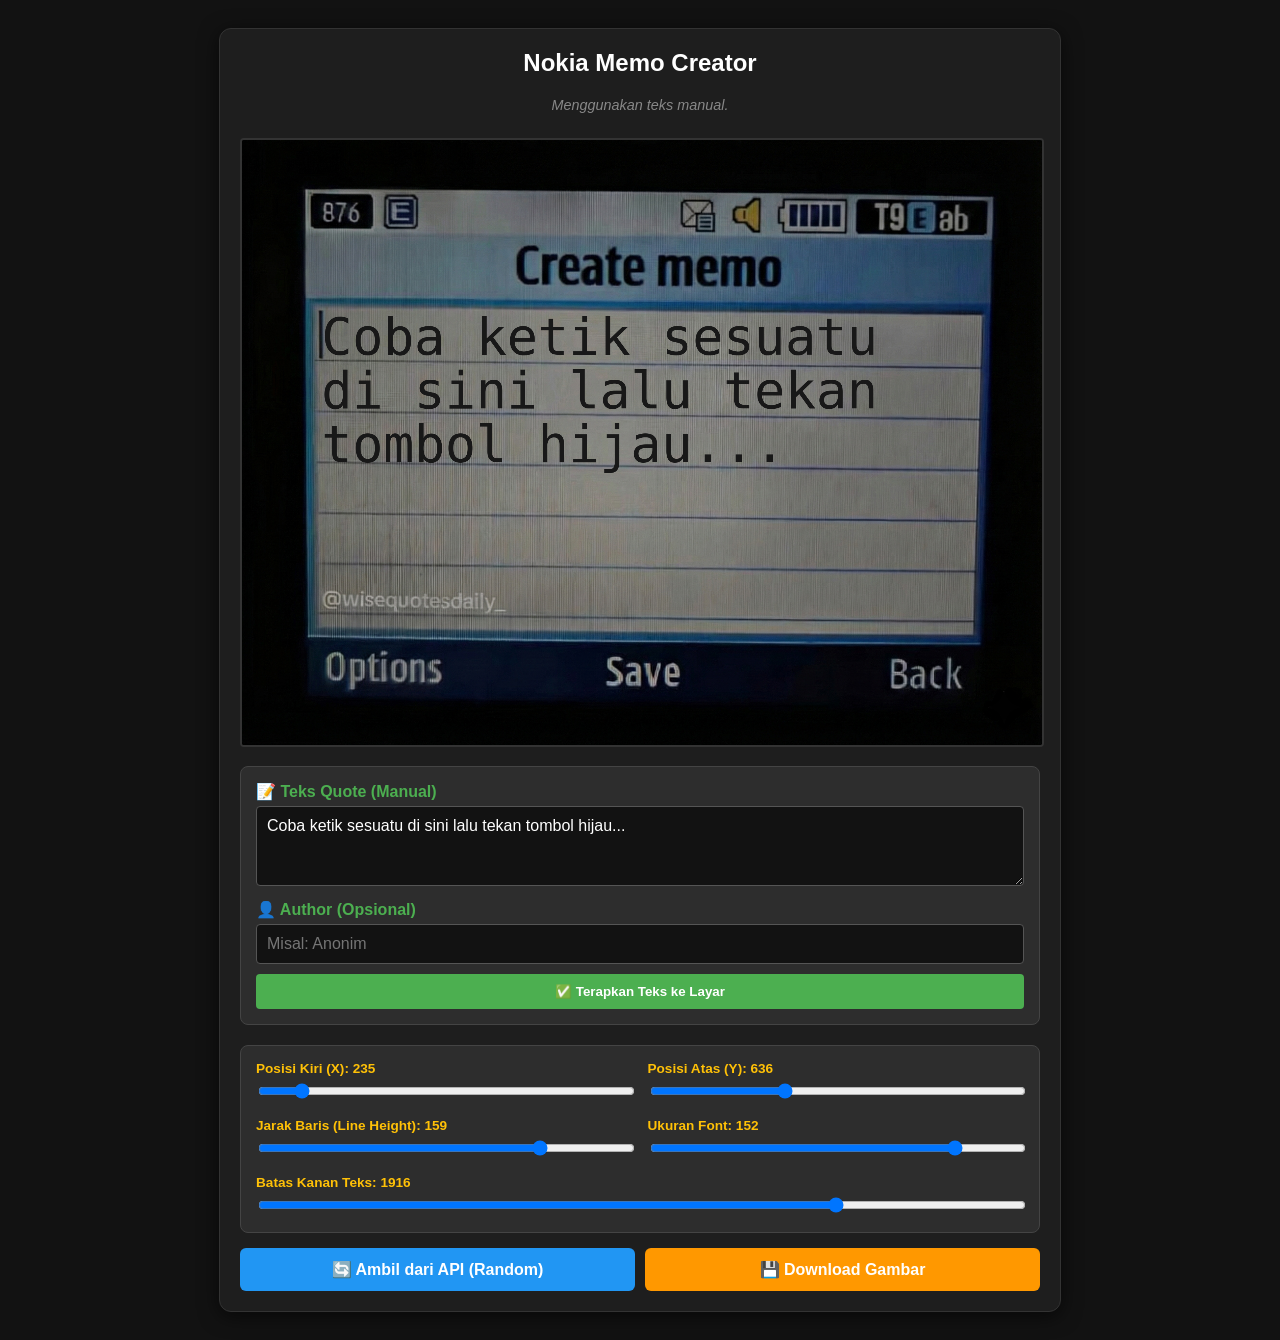
==== index.html @ 47e0d4ac "Update index.html" ====
<!DOCTYPE html>
<html lang="en">
<head>
    <meta charset="UTF-8">
    <meta name="viewport" content="width=device-width, initial-scale=1.0">
    <title>Nokia Generator + Manual Input</title>
    <script src="https://code.jquery.com/jquery-3.6.0.min.js"></script>

    <style>
        body {
            font-family: 'Segoe UI', Tahoma, sans-serif;
            background: #121212;
            color: #e0e0e0;
            display: flex;
            flex-direction: column;
            align-items: center;
            padding: 20px;
        }
        
        .container {
            background: #1e1e1e;
            padding: 20px;
            border-radius: 12px;
            box-shadow: 0 4px 20px rgba(0,0,0,0.6);
            max-width: 800px;
            width: 100%;
            text-align: center;
            border: 1px solid #333;
        }

        h2 { margin-top: 0; color: #fff; }

        canvas {
            max-width: 100%;
            height: auto;
            border: 2px solid #333;
            margin: 15px 0;
            border-radius: 4px;
            background: #000;
        }

        /* Area Input Manual */
        .manual-area {
            background: #2d2d2d;
            padding: 15px;
            border-radius: 8px;
            margin-bottom: 20px;
            border: 1px solid #444;
            text-align: left;
        }

        .manual-area label {
            color: #4CAF50; /* Hijau */
            font-weight: bold;
            display: block;
            margin-bottom: 5px;
        }

        textarea, input[type="text"] {
            width: 100%;
            box-sizing: border-box;
            background: #121212;
            border: 1px solid #555;
            color: #fff;
            padding: 10px;
            border-radius: 4px;
            font-size: 1rem;
            margin-bottom: 10px;
            font-family: inherit;
        }

        textarea { height: 80px; resize: vertical; }

        .btn-apply {
            background: #4CAF50;
            color: white;
            width: 100%;
            padding: 10px;
            border: none;
            border-radius: 4px;
            cursor: pointer;
            font-weight: bold;
        }
        .btn-apply:hover { background: #45a049; }

        /* Controls Slider */
        .controls {
            display: grid;
            grid-template-columns: 1fr 1fr;
            gap: 15px;
            text-align: left;
            background: #2d2d2d;
            padding: 15px;
            border-radius: 8px;
            border: 1px solid #444;
        }

        .full-width { grid-column: span 2; }
        
        .slider-label { 
            font-size: 0.85rem; 
            color: #FFC107; /* Kuning */
            display: block; 
            margin-bottom: 5px; 
            font-weight: bold;
        }
        
        input[type="range"] { width: 100%; cursor: ew-resize; }

        /* Action Buttons */
        .action-buttons {
            display: flex;
            gap: 10px;
            margin-top: 15px;
        }

        .btn {
            flex: 1;
            padding: 12px;
            border: none;
            border-radius: 6px;
            font-weight: bold;
            cursor: pointer;
            color: white;
            font-size: 1rem;
        }

        .btn-api { background: #2196F3; }
        .btn-api:hover { background: #1e88e5; }
        
        .btn-dl { background: #FF9800; }
        .btn-dl:hover { background: #fb8c00; }

        #status { margin-bottom: 10px; color: #888; font-size: 0.9rem; font-style: italic; }
    </style>
</head>
<body>

    <div class="container">
        <h2>Nokia Memo Creator</h2>
        <div id="status">Ready.</div>
        
        <canvas id="nokiaCanvas"></canvas>

        <div class="manual-area">
            <label>📝 Teks Quote (Manual)</label>
            <textarea id="inputQuote" placeholder="Ketik kalimat di sini...">Coba ketik sesuatu di sini lalu tekan tombol hijau...</textarea>
            
            <label>👤 Author (Opsional)</label>
            <input type="text" id="inputAuthor" placeholder="Misal: Anonim">
            
            <button class="btn-apply" onclick="applyManualText()">✅ Terapkan Teks ke Layar</button>
        </div>

        <div class="controls">
            <div class="input-group">
                <label class="slider-label">Posisi Kiri (X): <span id="valX"></span></label>
                <input type="range" id="posX" min="0" max="235" value="300" oninput="drawCanvas()">
            </div>

            <div class="input-group">
                <label class="slider-label">Posisi Atas (Y): <span id="valY"></span></label>
                <input type="range" id="posY" min="0" max="700" value="636" oninput="drawCanvas()">
            </div>

            <div class="input-group">
                <label class="slider-label">Jarak Baris (Line Height): <span id="valLH"></span></label>
                <input type="range" id="lineH" min="30" max="200" value="159" oninput="drawCanvas()">
            </div>

            <div class="input-group">
                <label class="slider-label">Ukuran Font: <span id="valFS"></span></label>
                <input type="range" id="fontS" min="20" max="180" value="152" oninput="drawCanvas()">
            </div>

            <div class="input-group full-width">
                <label class="slider-label">Batas Kanan Teks: <span id="valW"></span></label>
                <input type="range" id="maxW" min="500" max="2000" value="1916" oninput="drawCanvas()">
            </div>
        </div>

        <div class="action-buttons">
            <button class="btn btn-api" onclick="getApiQuote()">🔄 Ambil dari API (Random)</button>
            <button class="btn btn-dl" onclick="downloadImg()">💾 Download Gambar</button>
        </div>
    </div>

    <script>
        // CONFIG
        const API_KEY = "9zAnv7rg3z+Re3XeiyrFjg==DQRDaDt5Ln0kQm7w";
        const API_URL = "https://api.api-ninjas.com/v1/quotes"; 
        
        // ASSETS
        const IMAGE_SRC = "nokia_blank.png";
        const FONT_FILE = "nokia_font_final.ttf";
        const FONT_NAME = "NokiaRetro";

        // GLOBAL VARS
        let canvas = document.getElementById('nokiaCanvas');
        let ctx = canvas.getContext('2d');
        let bgImg = new Image();
        
        // Default text saat pertama buka
        let currentText = "Ketik teks manual di bawah atau klik tombol API.";
        let currentAuthor = "";

        // --- INIT ---
        $(document).ready(function() {
            loadResources();
        });

        async function loadResources() {
            // 1. Load Font
            const font = new FontFace(FONT_NAME, `url(${FONT_FILE})`);
            try {
                await font.load();
                document.fonts.add(font);
            } catch (err) { console.warn("Font default used."); }

            // 2. Load Image
            bgImg.src = IMAGE_SRC;
            bgImg.onload = function() {
                canvas.width = bgImg.width;
                canvas.height = bgImg.height;
                
                // Set max values slider sesuai gambar
                $('#posX').attr('max', bgImg.width);
                $('#posY').attr('max', bgImg.height);
                $('#maxW').attr('max', bgImg.width);

                // Load teks default
                applyManualText(); 
            };
        }

        // --- MANUAL INPUT HANDLER ---
        function applyManualText() {
            // Ambil nilai dari kotak input
            const rawText = $('#inputQuote').val();
            const rawAuthor = $('#inputAuthor').val();

            if (rawText.trim() === "") {
                alert("Kotak teks masih kosong!");
                return;
            }

            currentText = rawText;
            
            // Tambahkan strip (-) pada author jika ada isinya
            if (rawAuthor.trim() !== "") {
                currentAuthor = "- " + rawAuthor;
            } else {
                currentAuthor = "";
            }

            $('#status').text("Menggunakan teks manual.");
            drawCanvas();
        }

        // --- API FETCH HANDLER ---
        function getApiQuote() {
            $('#status').text("Sedang menghubungi API...");
            const cats = ['success', 'life', 'wisdom', 'happiness'];
            const randomCat = cats[Math.floor(Math.random() * cats.length)];

            $.ajax({
                method: 'GET',
                url: API_URL,
                headers: { 'X-Api-Key': API_KEY },
                data: { category: randomCat },
                success: function(result) {
                    if (result && result.length > 0) {
                        // Masukkan hasil API ke kotak input agar user tahu
                        $('#inputQuote').val(result[0].quote);
                        $('#inputAuthor').val(result[0].author);
                        
                        // Jalankan fungsi update manual untuk menggambar
                        applyManualText();
                        $('#status').text("Berhasil load dari API!");
                    }
                },
                error: function(xhr) {
                    $('#status').text("Gagal Fetch API (Cek koneksi/CORS). Gunakan input manual.");
                    console.error("API Error:", xhr);
                }
            });
        }

        // --- LOGIC GAMBAR CANVAS ---
        function drawCanvas() {
            if (!bgImg.complete) return;

            // Bersihkan Canvas
            ctx.clearRect(0, 0, canvas.width, canvas.height);
            ctx.drawImage(bgImg, 0, 0);

            // Ambil Slider Values
            const x = parseInt($('#posX').val());
            const y = parseInt($('#posY').val());
            const lh = parseInt($('#lineH').val());
            const fs = parseInt($('#fontS').val());
            const maxW = parseInt($('#maxW').val());

            // Update Angka di Label
            $('#valX').text(x);
            $('#valY').text(y);
            $('#valLH').text(lh);
            $('#valFS').text(fs);
            $('#valW').text(maxW);

            // Setting Font
            ctx.font = `${fs}px ${FONT_NAME}, monospace`;
            ctx.fillStyle = "#181818"; 
            ctx.textBaseline = "alphabetic"; 

            // Logic Text Wrapping
            // Kita gabungkan quote dan author untuk wrapping bersamaan (opsional)
            // Atau gambar author terpisah. Di sini saya gambar terpisah barisnya.
            
            const words = currentText.split(' ');
            let line = '';
            let currentY = y;

            // Loop per kata untuk cek lebar
            for (let n = 0; n < words.length; n++) {
                let testLine = line + words[n] + ' ';
                let metrics = ctx.measureText(testLine);
                
                if (metrics.width > maxW && n > 0) {
                    ctx.fillText(line, x, currentY);
                    line = words[n] + ' ';
                    currentY += lh;
                } else {
                    line = testLine;
                }
            }
            // Tulis sisa kalimat
            ctx.fillText(line, x, currentY);
            
            // Tulis Author (jika ada) di baris baru
            if (currentAuthor !== "") {
                currentY += lh; // Pindah baris
                ctx.fillText(currentAuthor, x, currentY);
            }
        }

        function downloadImg() {
            const link = document.createElement('a');
            link.download = `nokia_memo_${Date.now()}.png`;
            link.href = canvas.toDataURL();
            link.click();
        }
    </script>
</body>
</html>
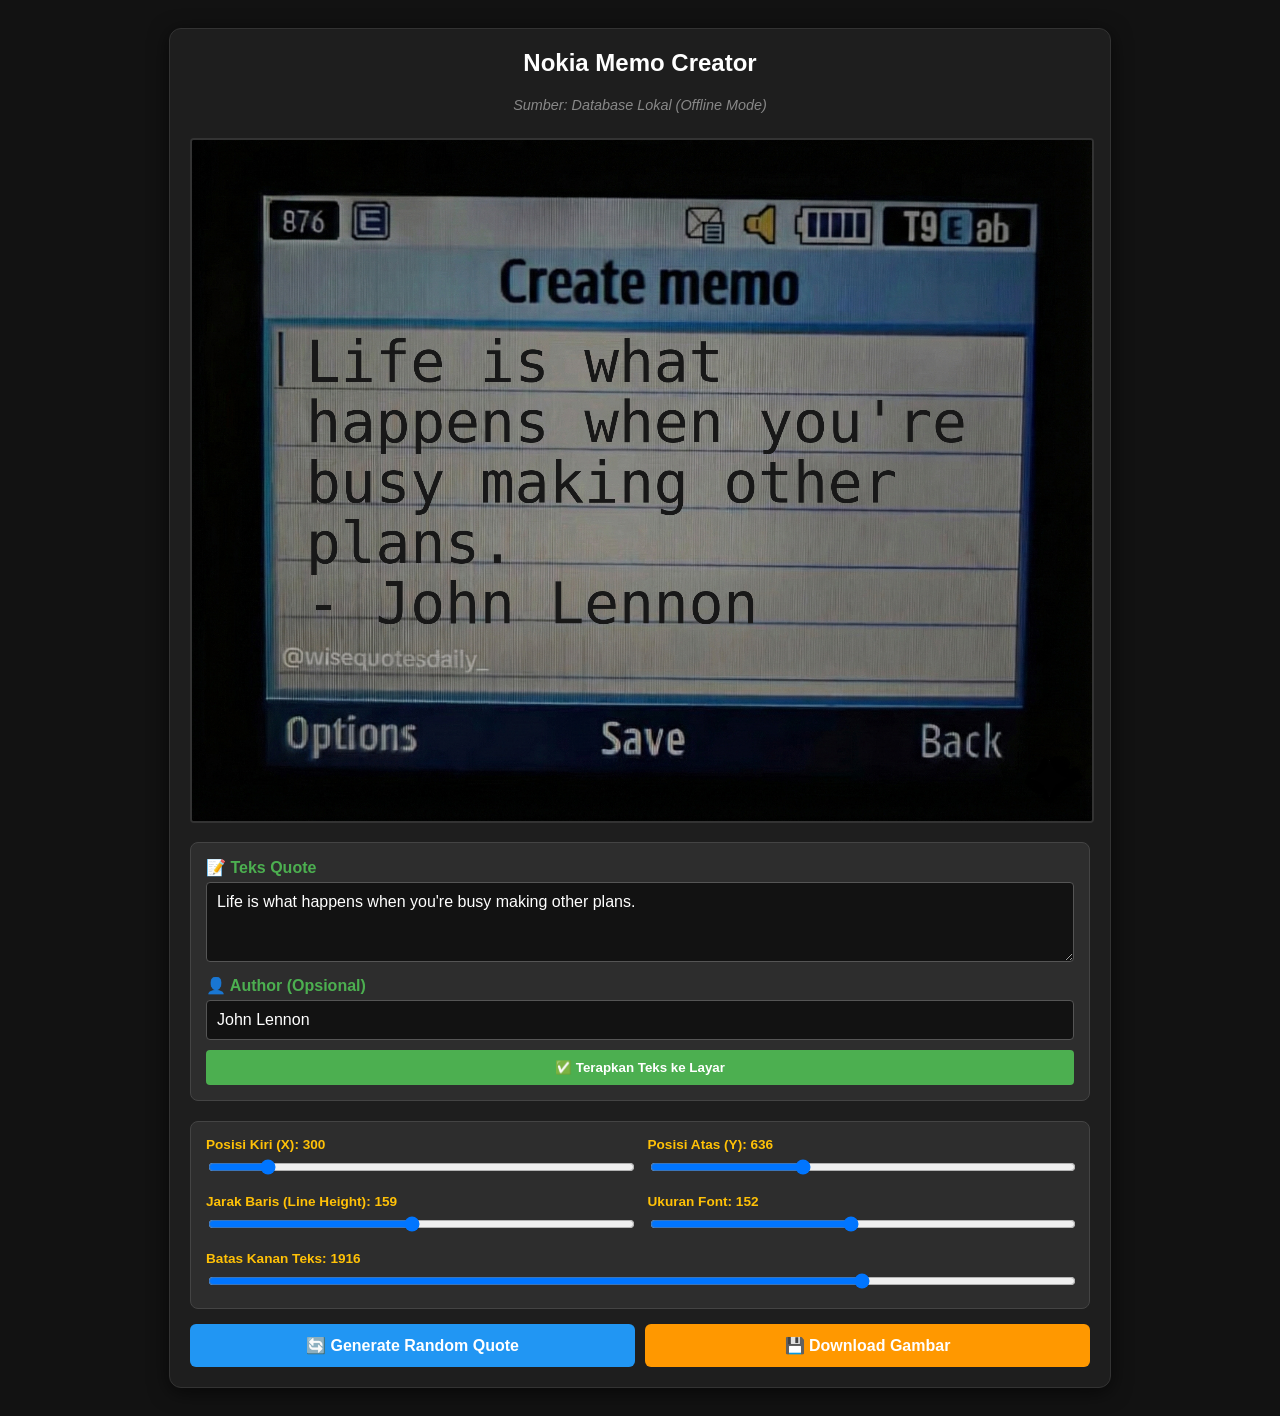
==== commit 3f259c62: "Update index.html" ====
--- a/index.html
+++ b/index.html
@@ -3,7 +3,7 @@
 <head>
     <meta charset="UTF-8">
     <meta name="viewport" content="width=device-width, initial-scale=1.0">
-    <title>Nokia Generator + Manual Input</title>
+    <title>Nokia Generator (Fixed)</title>
     <script src="https://code.jquery.com/jquery-3.6.0.min.js"></script>
 
     <style>
@@ -22,7 +22,7 @@
             padding: 20px;
             border-radius: 12px;
             box-shadow: 0 4px 20px rgba(0,0,0,0.6);
-            max-width: 800px;
+            max-width: 900px;
             width: 100%;
             text-align: center;
             border: 1px solid #333;
@@ -50,7 +50,7 @@
         }
 
         .manual-area label {
-            color: #4CAF50; /* Hijau */
+            color: #4CAF50;
             font-weight: bold;
             display: block;
             margin-bottom: 5px;
@@ -99,7 +99,7 @@
         
         .slider-label { 
             font-size: 0.85rem; 
-            color: #FFC107; /* Kuning */
+            color: #FFC107;
             display: block; 
             margin-bottom: 5px; 
             font-weight: bold;
@@ -107,7 +107,6 @@
         
         input[type="range"] { width: 100%; cursor: ew-resize; }
 
-        /* Action Buttons */
         .action-buttons {
             display: flex;
             gap: 10px;
@@ -143,8 +142,8 @@
         <canvas id="nokiaCanvas"></canvas>
 
         <div class="manual-area">
-            <label>📝 Teks Quote (Manual)</label>
-            <textarea id="inputQuote" placeholder="Ketik kalimat di sini...">Coba ketik sesuatu di sini lalu tekan tombol hijau...</textarea>
+            <label>📝 Teks Quote</label>
+            <textarea id="inputQuote" placeholder="Ketik kalimat di sini...">Menunggu Generate...</textarea>
             
             <label>👤 Author (Opsional)</label>
             <input type="text" id="inputAuthor" placeholder="Misal: Anonim">
@@ -155,53 +154,64 @@
         <div class="controls">
             <div class="input-group">
                 <label class="slider-label">Posisi Kiri (X): <span id="valX"></span></label>
-                <input type="range" id="posX" min="0" max="235" value="300" oninput="drawCanvas()">
+                <input type="range" id="posX" min="0" max="500" value="300" oninput="drawCanvas()">
             </div>
 
             <div class="input-group">
                 <label class="slider-label">Posisi Atas (Y): <span id="valY"></span></label>
-                <input type="range" id="posY" min="0" max="700" value="636" oninput="drawCanvas()">
+                <input type="range" id="posY" min="0" max="1000" value="636" oninput="drawCanvas()">
             </div>
 
             <div class="input-group">
                 <label class="slider-label">Jarak Baris (Line Height): <span id="valLH"></span></label>
-                <input type="range" id="lineH" min="30" max="200" value="159" oninput="drawCanvas()">
+                <input type="range" id="lineH" min="30" max="300" value="159" oninput="drawCanvas()">
             </div>
 
             <div class="input-group">
                 <label class="slider-label">Ukuran Font: <span id="valFS"></span></label>
-                <input type="range" id="fontS" min="20" max="180" value="152" oninput="drawCanvas()">
+                <input type="range" id="fontS" min="20" max="300" value="152" oninput="drawCanvas()">
             </div>
 
             <div class="input-group full-width">
                 <label class="slider-label">Batas Kanan Teks: <span id="valW"></span></label>
-                <input type="range" id="maxW" min="500" max="2000" value="1916" oninput="drawCanvas()">
+                <input type="range" id="maxW" min="500" max="3000" value="1916" oninput="drawCanvas()">
             </div>
         </div>
 
         <div class="action-buttons">
-            <button class="btn btn-api" onclick="getApiQuote()">🔄 Ambil dari API (Random)</button>
+            <button class="btn btn-api" onclick="getSmartQuote()">🔄 Generate Random Quote</button>
             <button class="btn btn-dl" onclick="downloadImg()">💾 Download Gambar</button>
         </div>
     </div>
 
     <script>
-        // CONFIG
-        const API_KEY = "9zAnv7rg3z+Re3XeiyrFjg==DQRDaDt5Ln0kQm7w";
-        const API_URL = "https://api.api-ninjas.com/v1/quotes"; 
+        // CONFIG - Kita ganti API Ninja dengan yang lebih ramah CORS
+        const API_URL = "https://dummyjson.com/quotes/random";
         
         // ASSETS
         const IMAGE_SRC = "nokia_blank.png";
         const FONT_FILE = "nokia_font_final.ttf";
         const FONT_NAME = "NokiaRetro";
 
+        // DATABASE LOKAL (OFFLINE MODE)
+        // Jika API gagal, quote diambil dari sini. Tambahkan sesuka hati.
+        const LOCAL_DB = [
+            { quote: "Whatever you do in life, just make sure at the end of the day you are happy.", author: "WiseQuotes" },
+            { quote: "The only way to do great work is to love what you do.", author: "Steve Jobs" },
+            { quote: "Life is what happens when you're busy making other plans.", author: "John Lennon" },
+            { quote: "Get busy living or get busy dying.", author: "Stephen King" },
+            { quote: "You only live once, but if you do it right, once is enough.", author: "Mae West" },
+            { quote: "The purpose of our lives is to be happy.", author: "Dalai Lama" },
+            { quote: "Sukses adalah berjalan dari satu kegagalan ke kegagalan lain tanpa kehilangan antusiasme.", author: "Winston Churchill" },
+            { quote: "Jangan menunggu waktu yang tepat. Ciptakanlah.", author: "Anonim" }
+        ];
+
         // GLOBAL VARS
         let canvas = document.getElementById('nokiaCanvas');
         let ctx = canvas.getContext('2d');
         let bgImg = new Image();
         
-        // Default text saat pertama buka
-        let currentText = "Ketik teks manual di bawah atau klik tombol API.";
+        let currentText = "";
         let currentAuthor = "";
 
         // --- INIT ---
@@ -223,74 +233,63 @@
                 canvas.width = bgImg.width;
                 canvas.height = bgImg.height;
                 
-                // Set max values slider sesuai gambar
-                $('#posX').attr('max', bgImg.width);
-                $('#posY').attr('max', bgImg.height);
-                $('#maxW').attr('max', bgImg.width);
-
-                // Load teks default
-                applyManualText(); 
+                // Set slider max values dinamis (tetap menghormati value HTML)
+                if(bgImg.width > 500) $('#posX').attr('max', bgImg.width);
+                if(bgImg.height > 1000) $('#posY').attr('max', bgImg.height);
+                if(bgImg.width > 1916) $('#maxW').attr('max', bgImg.width);
+
+                // Start
+                getSmartQuote(); 
             };
         }
 
-        // --- MANUAL INPUT HANDLER ---
-        function applyManualText() {
-            // Ambil nilai dari kotak input
-            const rawText = $('#inputQuote').val();
-            const rawAuthor = $('#inputAuthor').val();
-
-            if (rawText.trim() === "") {
-                alert("Kotak teks masih kosong!");
-                return;
-            }
-
-            currentText = rawText;
-            
-            // Tambahkan strip (-) pada author jika ada isinya
-            if (rawAuthor.trim() !== "") {
-                currentAuthor = "- " + rawAuthor;
-            } else {
-                currentAuthor = "";
-            }
-
-            $('#status').text("Menggunakan teks manual.");
-            drawCanvas();
-        }
-
-        // --- API FETCH HANDLER ---
-        function getApiQuote() {
-            $('#status').text("Sedang menghubungi API...");
-            const cats = ['success', 'life', 'wisdom', 'happiness'];
-            const randomCat = cats[Math.floor(Math.random() * cats.length)];
-
+        // --- HYBRID FETCH SYSTEM (API + LOCAL) ---
+        function getSmartQuote() {
+            $('#status').text("Mengambil data...");
+
+            // Coba ambil dari DummyJSON (Lebih stabil & Bebas CORS)
             $.ajax({
                 method: 'GET',
                 url: API_URL,
-                headers: { 'X-Api-Key': API_KEY },
-                data: { category: randomCat },
+                timeout: 3000, // Jika 3 detik loading, langsung switch ke lokal
                 success: function(result) {
-                    if (result && result.length > 0) {
-                        // Masukkan hasil API ke kotak input agar user tahu
-                        $('#inputQuote').val(result[0].quote);
-                        $('#inputAuthor').val(result[0].author);
-                        
-                        // Jalankan fungsi update manual untuk menggambar
-                        applyManualText();
-                        $('#status').text("Berhasil load dari API!");
-                    }
+                    // Jika sukses ambil dari internet
+                    updateInputAndCanvas(result.quote, result.author);
+                    $('#status').text("Sumber: Internet (DummyJSON)");
                 },
-                error: function(xhr) {
-                    $('#status').text("Gagal Fetch API (Cek koneksi/CORS). Gunakan input manual.");
-                    console.error("API Error:", xhr);
+                error: function() {
+                    // Jika GAGAL/Offline -> Ambil dari LOCAL_DB
+                    console.log("Internet gagal, menggunakan database lokal.");
+                    const randomPick = LOCAL_DB[Math.floor(Math.random() * LOCAL_DB.length)];
+                    updateInputAndCanvas(randomPick.quote, randomPick.author);
+                    $('#status').text("Sumber: Database Lokal (Offline Mode)");
                 }
             });
+        }
+
+        function updateInputAndCanvas(text, author) {
+            $('#inputQuote').val(text);
+            $('#inputAuthor').val(author);
+            applyManualText();
+        }
+
+        // --- MANUAL INPUT HANDLER ---
+        function applyManualText() {
+            const rawText = $('#inputQuote').val();
+            const rawAuthor = $('#inputAuthor').val();
+
+            if (!rawText) return;
+
+            currentText = rawText;
+            currentAuthor = rawAuthor ? "- " + rawAuthor : "";
+
+            drawCanvas();
         }
 
         // --- LOGIC GAMBAR CANVAS ---
         function drawCanvas() {
             if (!bgImg.complete) return;
 
-            // Bersihkan Canvas
             ctx.clearRect(0, 0, canvas.width, canvas.height);
             ctx.drawImage(bgImg, 0, 0);
 
@@ -313,15 +312,10 @@
             ctx.fillStyle = "#181818"; 
             ctx.textBaseline = "alphabetic"; 
 
-            // Logic Text Wrapping
-            // Kita gabungkan quote dan author untuk wrapping bersamaan (opsional)
-            // Atau gambar author terpisah. Di sini saya gambar terpisah barisnya.
-            
             const words = currentText.split(' ');
             let line = '';
             let currentY = y;
 
-            // Loop per kata untuk cek lebar
             for (let n = 0; n < words.length; n++) {
                 let testLine = line + words[n] + ' ';
                 let metrics = ctx.measureText(testLine);
@@ -334,12 +328,10 @@
                     line = testLine;
                 }
             }
-            // Tulis sisa kalimat
             ctx.fillText(line, x, currentY);
             
-            // Tulis Author (jika ada) di baris baru
             if (currentAuthor !== "") {
-                currentY += lh; // Pindah baris
+                currentY += lh; 
                 ctx.fillText(currentAuthor, x, currentY);
             }
         }
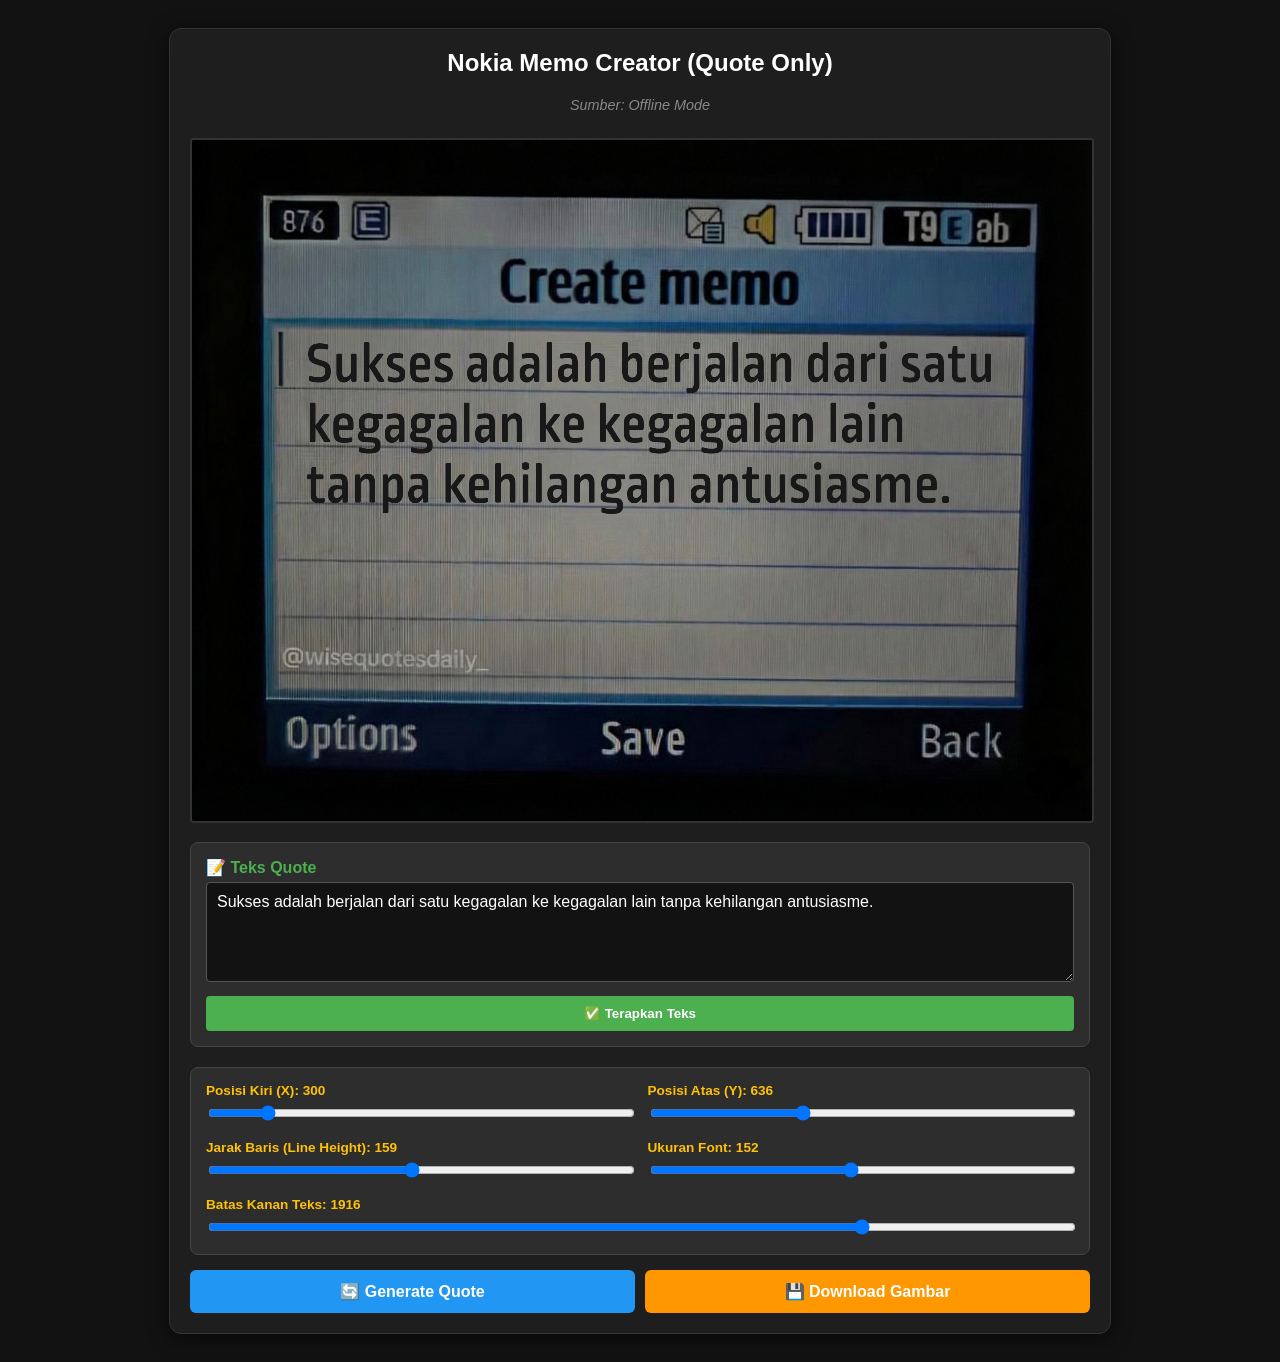
==== commit edd1585d: "Update index.html" ====
--- a/index.html
+++ b/index.html
@@ -3,7 +3,7 @@
 <head>
     <meta charset="UTF-8">
     <meta name="viewport" content="width=device-width, initial-scale=1.0">
-    <title>Nokia Generator (Fixed)</title>
+    <title>Nokia Generator (No Author)</title>
     <script src="https://code.jquery.com/jquery-3.6.0.min.js"></script>
 
     <style>
@@ -56,7 +56,7 @@
             margin-bottom: 5px;
         }
 
-        textarea, input[type="text"] {
+        textarea {
             width: 100%;
             box-sizing: border-box;
             background: #121212;
@@ -67,9 +67,9 @@
             font-size: 1rem;
             margin-bottom: 10px;
             font-family: inherit;
-        }
-
-        textarea { height: 80px; resize: vertical; }
+            height: 100px; 
+            resize: vertical;
+        }
 
         .btn-apply {
             background: #4CAF50;
@@ -136,7 +136,7 @@
 <body>
 
     <div class="container">
-        <h2>Nokia Memo Creator</h2>
+        <h2>Nokia Memo Creator (Quote Only)</h2>
         <div id="status">Ready.</div>
         
         <canvas id="nokiaCanvas"></canvas>
@@ -144,11 +144,7 @@
         <div class="manual-area">
             <label>📝 Teks Quote</label>
             <textarea id="inputQuote" placeholder="Ketik kalimat di sini...">Menunggu Generate...</textarea>
-            
-            <label>👤 Author (Opsional)</label>
-            <input type="text" id="inputAuthor" placeholder="Misal: Anonim">
-            
-            <button class="btn-apply" onclick="applyManualText()">✅ Terapkan Teks ke Layar</button>
+            <button class="btn-apply" onclick="applyManualText()">✅ Terapkan Teks</button>
         </div>
 
         <div class="controls">
@@ -179,31 +175,28 @@
         </div>
 
         <div class="action-buttons">
-            <button class="btn btn-api" onclick="getSmartQuote()">🔄 Generate Random Quote</button>
+            <button class="btn btn-api" onclick="getSmartQuote()">🔄 Generate Quote</button>
             <button class="btn btn-dl" onclick="downloadImg()">💾 Download Gambar</button>
         </div>
     </div>
 
     <script>
-        // CONFIG - Kita ganti API Ninja dengan yang lebih ramah CORS
+        // CONFIG
         const API_URL = "https://dummyjson.com/quotes/random";
-        
-        // ASSETS
         const IMAGE_SRC = "nokia_blank.png";
         const FONT_FILE = "nokia_font_final.ttf";
         const FONT_NAME = "NokiaRetro";
 
-        // DATABASE LOKAL (OFFLINE MODE)
-        // Jika API gagal, quote diambil dari sini. Tambahkan sesuka hati.
+        // DATABASE LOKAL
         const LOCAL_DB = [
-            { quote: "Whatever you do in life, just make sure at the end of the day you are happy.", author: "WiseQuotes" },
-            { quote: "The only way to do great work is to love what you do.", author: "Steve Jobs" },
-            { quote: "Life is what happens when you're busy making other plans.", author: "John Lennon" },
-            { quote: "Get busy living or get busy dying.", author: "Stephen King" },
-            { quote: "You only live once, but if you do it right, once is enough.", author: "Mae West" },
-            { quote: "The purpose of our lives is to be happy.", author: "Dalai Lama" },
-            { quote: "Sukses adalah berjalan dari satu kegagalan ke kegagalan lain tanpa kehilangan antusiasme.", author: "Winston Churchill" },
-            { quote: "Jangan menunggu waktu yang tepat. Ciptakanlah.", author: "Anonim" }
+            "Whatever you do in life, just make sure at the end of the day you are happy.",
+            "The only way to do great work is to love what you do.",
+            "Life is what happens when you're busy making other plans.",
+            "Get busy living or get busy dying.",
+            "You only live once, but if you do it right, once is enough.",
+            "The purpose of our lives is to be happy.",
+            "Sukses adalah berjalan dari satu kegagalan ke kegagalan lain tanpa kehilangan antusiasme.",
+            "Jangan menunggu waktu yang tepat. Ciptakanlah."
         ];
 
         // GLOBAL VARS
@@ -212,7 +205,6 @@
         let bgImg = new Image();
         
         let currentText = "";
-        let currentAuthor = "";
 
         // --- INIT ---
         $(document).ready(function() {
@@ -220,94 +212,80 @@
         });
 
         async function loadResources() {
-            // 1. Load Font
             const font = new FontFace(FONT_NAME, `url(${FONT_FILE})`);
             try {
                 await font.load();
                 document.fonts.add(font);
             } catch (err) { console.warn("Font default used."); }
 
-            // 2. Load Image
             bgImg.src = IMAGE_SRC;
             bgImg.onload = function() {
                 canvas.width = bgImg.width;
                 canvas.height = bgImg.height;
                 
-                // Set slider max values dinamis (tetap menghormati value HTML)
+                // Update Max Values Slider
                 if(bgImg.width > 500) $('#posX').attr('max', bgImg.width);
                 if(bgImg.height > 1000) $('#posY').attr('max', bgImg.height);
                 if(bgImg.width > 1916) $('#maxW').attr('max', bgImg.width);
 
-                // Start
                 getSmartQuote(); 
             };
         }
 
-        // --- HYBRID FETCH SYSTEM (API + LOCAL) ---
+        // --- FETCH SYSTEM ---
         function getSmartQuote() {
             $('#status').text("Mengambil data...");
 
-            // Coba ambil dari DummyJSON (Lebih stabil & Bebas CORS)
             $.ajax({
                 method: 'GET',
                 url: API_URL,
-                timeout: 3000, // Jika 3 detik loading, langsung switch ke lokal
+                timeout: 3000,
                 success: function(result) {
-                    // Jika sukses ambil dari internet
-                    updateInputAndCanvas(result.quote, result.author);
-                    $('#status').text("Sumber: Internet (DummyJSON)");
+                    // Hanya ambil quote, abaikan author
+                    updateInputAndCanvas(result.quote);
+                    $('#status').text("Sumber: Internet");
                 },
                 error: function() {
-                    // Jika GAGAL/Offline -> Ambil dari LOCAL_DB
-                    console.log("Internet gagal, menggunakan database lokal.");
                     const randomPick = LOCAL_DB[Math.floor(Math.random() * LOCAL_DB.length)];
-                    updateInputAndCanvas(randomPick.quote, randomPick.author);
-                    $('#status').text("Sumber: Database Lokal (Offline Mode)");
+                    // LOCAL_DB sekarang hanya array string (tanpa author object)
+                    updateInputAndCanvas(randomPick);
+                    $('#status').text("Sumber: Offline Mode");
                 }
             });
         }
 
-        function updateInputAndCanvas(text, author) {
+        function updateInputAndCanvas(text) {
             $('#inputQuote').val(text);
-            $('#inputAuthor').val(author);
             applyManualText();
         }
 
-        // --- MANUAL INPUT HANDLER ---
+        // --- MANUAL INPUT ---
         function applyManualText() {
             const rawText = $('#inputQuote').val();
-            const rawAuthor = $('#inputAuthor').val();
-
             if (!rawText) return;
-
             currentText = rawText;
-            currentAuthor = rawAuthor ? "- " + rawAuthor : "";
-
             drawCanvas();
         }
 
-        // --- LOGIC GAMBAR CANVAS ---
+        // --- DRAWING LOGIC (NO AUTHOR) ---
         function drawCanvas() {
             if (!bgImg.complete) return;
 
             ctx.clearRect(0, 0, canvas.width, canvas.height);
             ctx.drawImage(bgImg, 0, 0);
 
-            // Ambil Slider Values
             const x = parseInt($('#posX').val());
             const y = parseInt($('#posY').val());
             const lh = parseInt($('#lineH').val());
             const fs = parseInt($('#fontS').val());
             const maxW = parseInt($('#maxW').val());
 
-            // Update Angka di Label
             $('#valX').text(x);
             $('#valY').text(y);
             $('#valLH').text(lh);
             $('#valFS').text(fs);
             $('#valW').text(maxW);
 
-            // Setting Font
             ctx.font = `${fs}px ${FONT_NAME}, monospace`;
             ctx.fillStyle = "#181818"; 
             ctx.textBaseline = "alphabetic"; 
@@ -330,15 +308,12 @@
             }
             ctx.fillText(line, x, currentY);
             
-            if (currentAuthor !== "") {
-                currentY += lh; 
-                ctx.fillText(currentAuthor, x, currentY);
-            }
+            // BAGIAN AUTHOR SUDAH DIHAPUS DARI SINI
         }
 
         function downloadImg() {
             const link = document.createElement('a');
-            link.download = `nokia_memo_${Date.now()}.png`;
+            link.download = `nokia_quote_${Date.now()}.png`;
             link.href = canvas.toDataURL();
             link.click();
         }
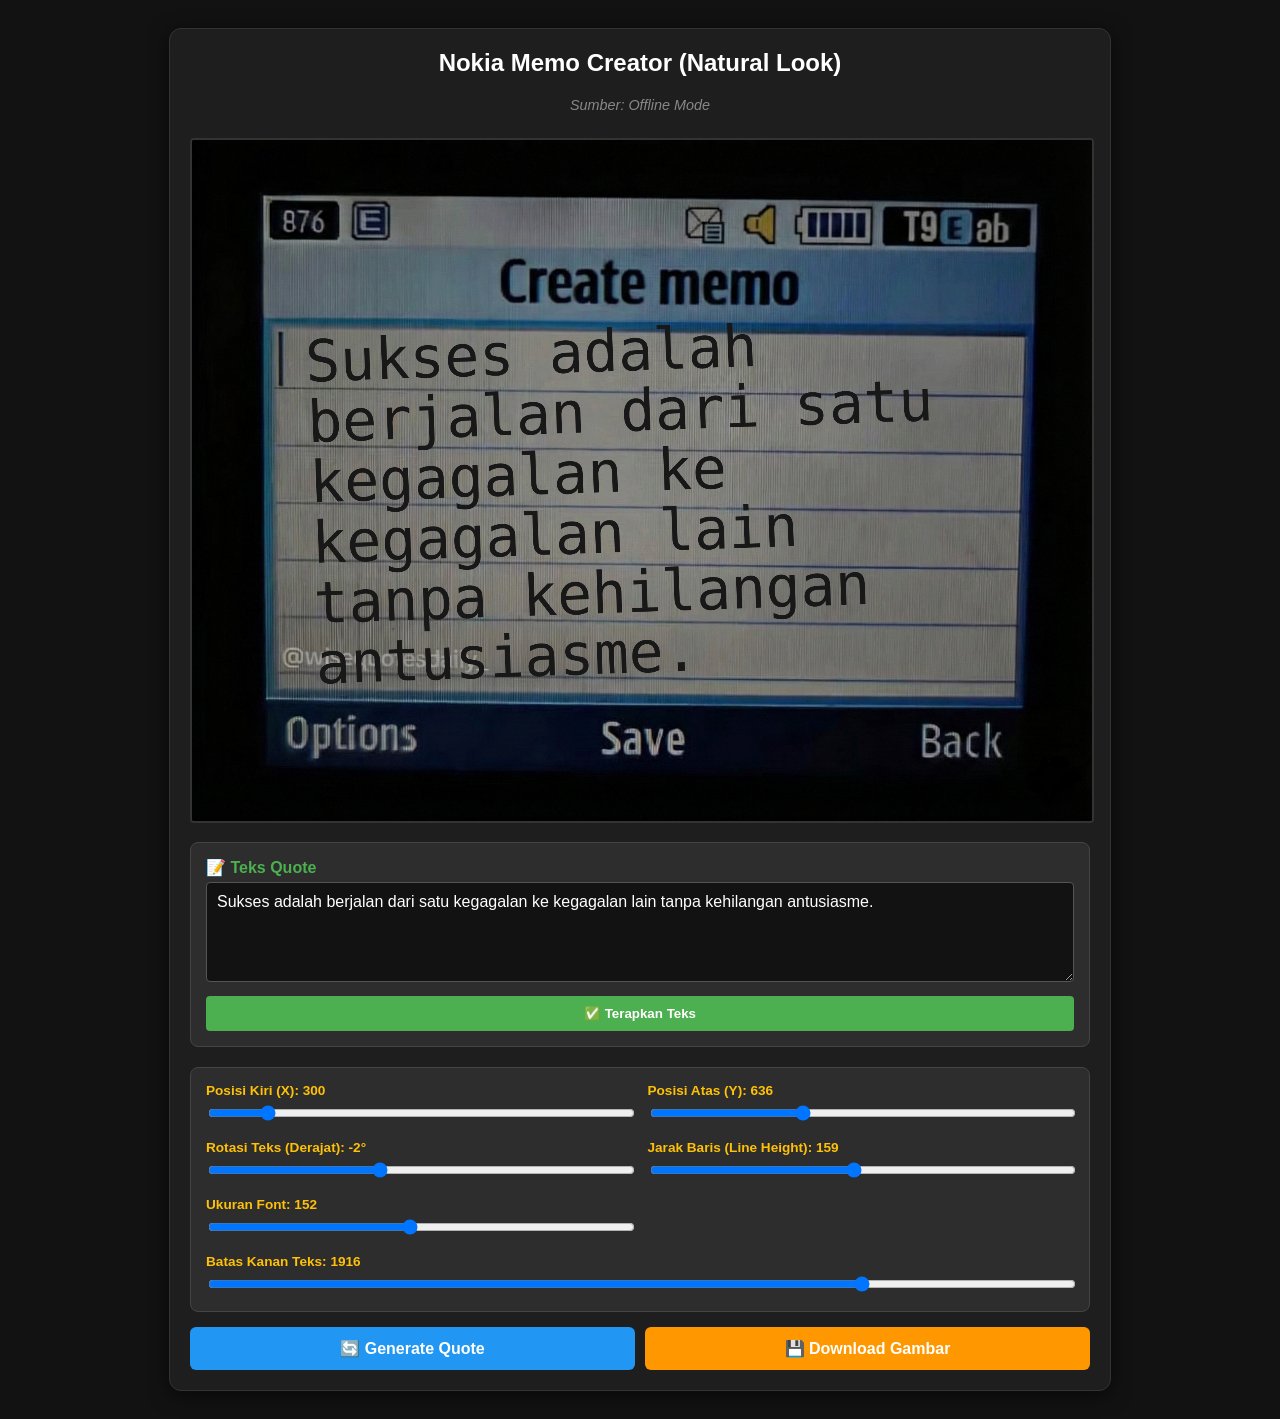
==== commit 3f3e35cd: "Update index.html" ====
--- a/index.html
+++ b/index.html
@@ -3,7 +3,7 @@
 <head>
     <meta charset="UTF-8">
     <meta name="viewport" content="width=device-width, initial-scale=1.0">
-    <title>Nokia Generator (No Author)</title>
+    <title>Nokia Generator (Natural Tilt)</title>
     <script src="https://code.jquery.com/jquery-3.6.0.min.js"></script>
 
     <style>
@@ -39,7 +39,6 @@
             background: #000;
         }
 
-        /* Area Input Manual */
         .manual-area {
             background: #2d2d2d;
             padding: 15px;
@@ -83,7 +82,6 @@
         }
         .btn-apply:hover { background: #45a049; }
 
-        /* Controls Slider */
         .controls {
             display: grid;
             grid-template-columns: 1fr 1fr;
@@ -136,7 +134,7 @@
 <body>
 
     <div class="container">
-        <h2>Nokia Memo Creator (Quote Only)</h2>
+        <h2>Nokia Memo Creator (Natural Look)</h2>
         <div id="status">Ready.</div>
         
         <canvas id="nokiaCanvas"></canvas>
@@ -156,6 +154,11 @@
             <div class="input-group">
                 <label class="slider-label">Posisi Atas (Y): <span id="valY"></span></label>
                 <input type="range" id="posY" min="0" max="1000" value="636" oninput="drawCanvas()">
+            </div>
+
+            <div class="input-group">
+                <label class="slider-label">Rotasi Teks (Derajat): <span id="valRot"></span>°</label>
+                <input type="range" id="rot" min="-10" max="10" value="-2" step="0.5" oninput="drawCanvas()">
             </div>
 
             <div class="input-group">
@@ -235,19 +238,14 @@
         // --- FETCH SYSTEM ---
         function getSmartQuote() {
             $('#status').text("Mengambil data...");
-
             $.ajax({
-                method: 'GET',
-                url: API_URL,
-                timeout: 3000,
+                method: 'GET', url: API_URL, timeout: 3000,
                 success: function(result) {
-                    // Hanya ambil quote, abaikan author
                     updateInputAndCanvas(result.quote);
                     $('#status').text("Sumber: Internet");
                 },
                 error: function() {
                     const randomPick = LOCAL_DB[Math.floor(Math.random() * LOCAL_DB.length)];
-                    // LOCAL_DB sekarang hanya array string (tanpa author object)
                     updateInputAndCanvas(randomPick);
                     $('#status').text("Sumber: Offline Mode");
                 }
@@ -259,7 +257,6 @@
             applyManualText();
         }
 
-        // --- MANUAL INPUT ---
         function applyManualText() {
             const rawText = $('#inputQuote').val();
             if (!rawText) return;
@@ -267,48 +264,68 @@
             drawCanvas();
         }
 
-        // --- DRAWING LOGIC (NO AUTHOR) ---
+        // --- DRAWING LOGIC (DENGAN ROTASI) ---
         function drawCanvas() {
             if (!bgImg.complete) return;
 
+            // 1. Gambar Background (Lurus)
             ctx.clearRect(0, 0, canvas.width, canvas.height);
             ctx.drawImage(bgImg, 0, 0);
 
+            // Ambil Slider Values
             const x = parseInt($('#posX').val());
             const y = parseInt($('#posY').val());
             const lh = parseInt($('#lineH').val());
             const fs = parseInt($('#fontS').val());
             const maxW = parseInt($('#maxW').val());
-
+            // Ambil nilai rotasi (float karena ada koma)
+            const rot = parseFloat($('#rot').val()); 
+
+            // Update Labels
             $('#valX').text(x);
             $('#valY').text(y);
             $('#valLH').text(lh);
             $('#valFS').text(fs);
             $('#valW').text(maxW);
-
+            $('#valRot').text(rot); // Update label rotasi
+
+            // Setting Font
             ctx.font = `${fs}px ${FONT_NAME}, monospace`;
             ctx.fillStyle = "#181818"; 
             ctx.textBaseline = "alphabetic"; 
 
+            // --- LOGIKA ROTASI ---
+            ctx.save(); // Simpan status canvas normal
+            
+            // 1. Pindahkan titik pusat (pivot) ke koordinat awal teks (x, y)
+            ctx.translate(x, y);
+            
+            // 2. Putar canvas sesuai derajat yang diminta (ubah ke radian)
+            ctx.rotate(rot * Math.PI / 180);
+
+            // --- LOGIKA WRAPPING & GAMBAR TEKS ---
             const words = currentText.split(' ');
             let line = '';
-            let currentY = y;
+            // Kita mulai menggambar dari titik (0, 0) relatif terhadap titik pusat baru
+            let relativeY = 0; 
 
             for (let n = 0; n < words.length; n++) {
                 let testLine = line + words[n] + ' ';
                 let metrics = ctx.measureText(testLine);
                 
                 if (metrics.width > maxW && n > 0) {
-                    ctx.fillText(line, x, currentY);
+                    // Gambar di koordinat relatif (0, relativeY)
+                    ctx.fillText(line, 0, relativeY);
                     line = words[n] + ' ';
-                    currentY += lh;
+                    relativeY += lh;
                 } else {
                     line = testLine;
                 }
             }
-            ctx.fillText(line, x, currentY);
-            
-            // BAGIAN AUTHOR SUDAH DIHAPUS DARI SINI
+            // Gambar baris terakhir
+            ctx.fillText(line, 0, relativeY);
+
+            ctx.restore(); // Kembalikan status canvas agar gambar lain tidak ikut miring
         }
 
         function downloadImg() {
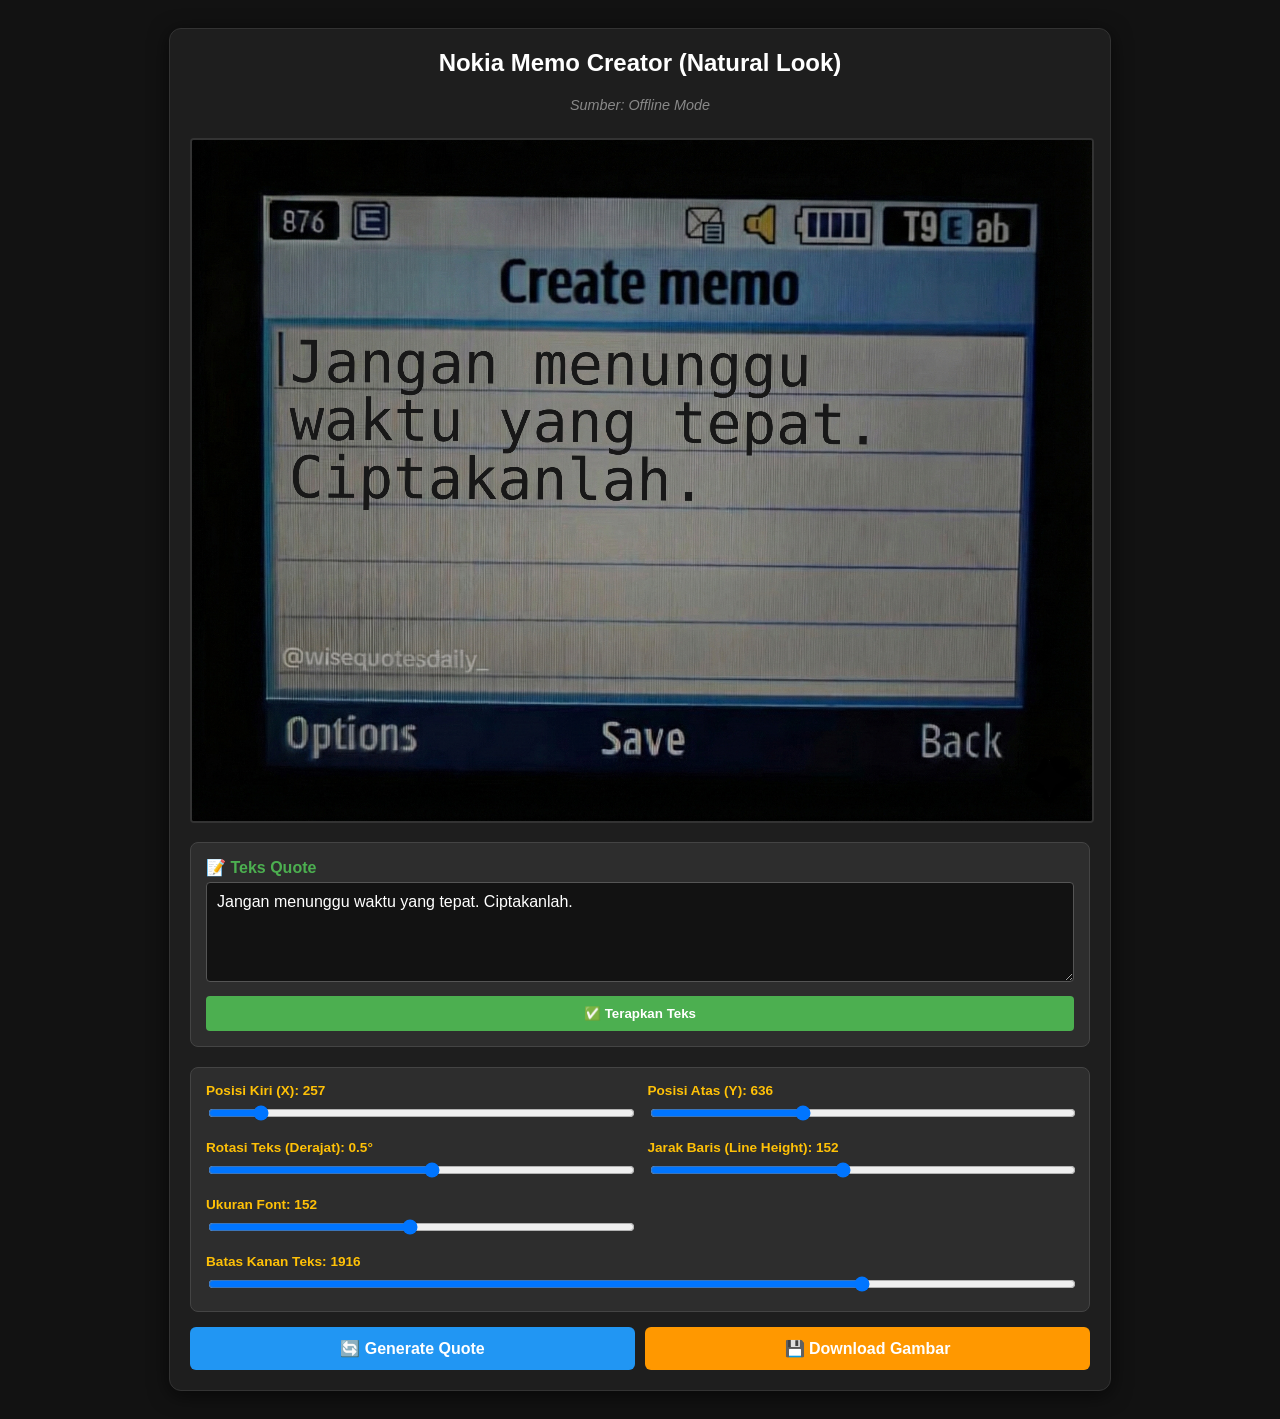
==== commit 0b394974: "Update index.html" ====
--- a/index.html
+++ b/index.html
@@ -148,7 +148,7 @@
         <div class="controls">
             <div class="input-group">
                 <label class="slider-label">Posisi Kiri (X): <span id="valX"></span></label>
-                <input type="range" id="posX" min="0" max="500" value="300" oninput="drawCanvas()">
+                <input type="range" id="posX" min="0" max="500" value="257" oninput="drawCanvas()">
             </div>
 
             <div class="input-group">
@@ -158,12 +158,12 @@
 
             <div class="input-group">
                 <label class="slider-label">Rotasi Teks (Derajat): <span id="valRot"></span>°</label>
-                <input type="range" id="rot" min="-10" max="10" value="-2" step="0.5" oninput="drawCanvas()">
+                <input type="range" id="rot" min="-10" max="10" value="0.5" step="0.5" oninput="drawCanvas()">
             </div>
 
             <div class="input-group">
                 <label class="slider-label">Jarak Baris (Line Height): <span id="valLH"></span></label>
-                <input type="range" id="lineH" min="30" max="300" value="159" oninput="drawCanvas()">
+                <input type="range" id="lineH" min="30" max="300" value="152" oninput="drawCanvas()">
             </div>
 
             <div class="input-group">
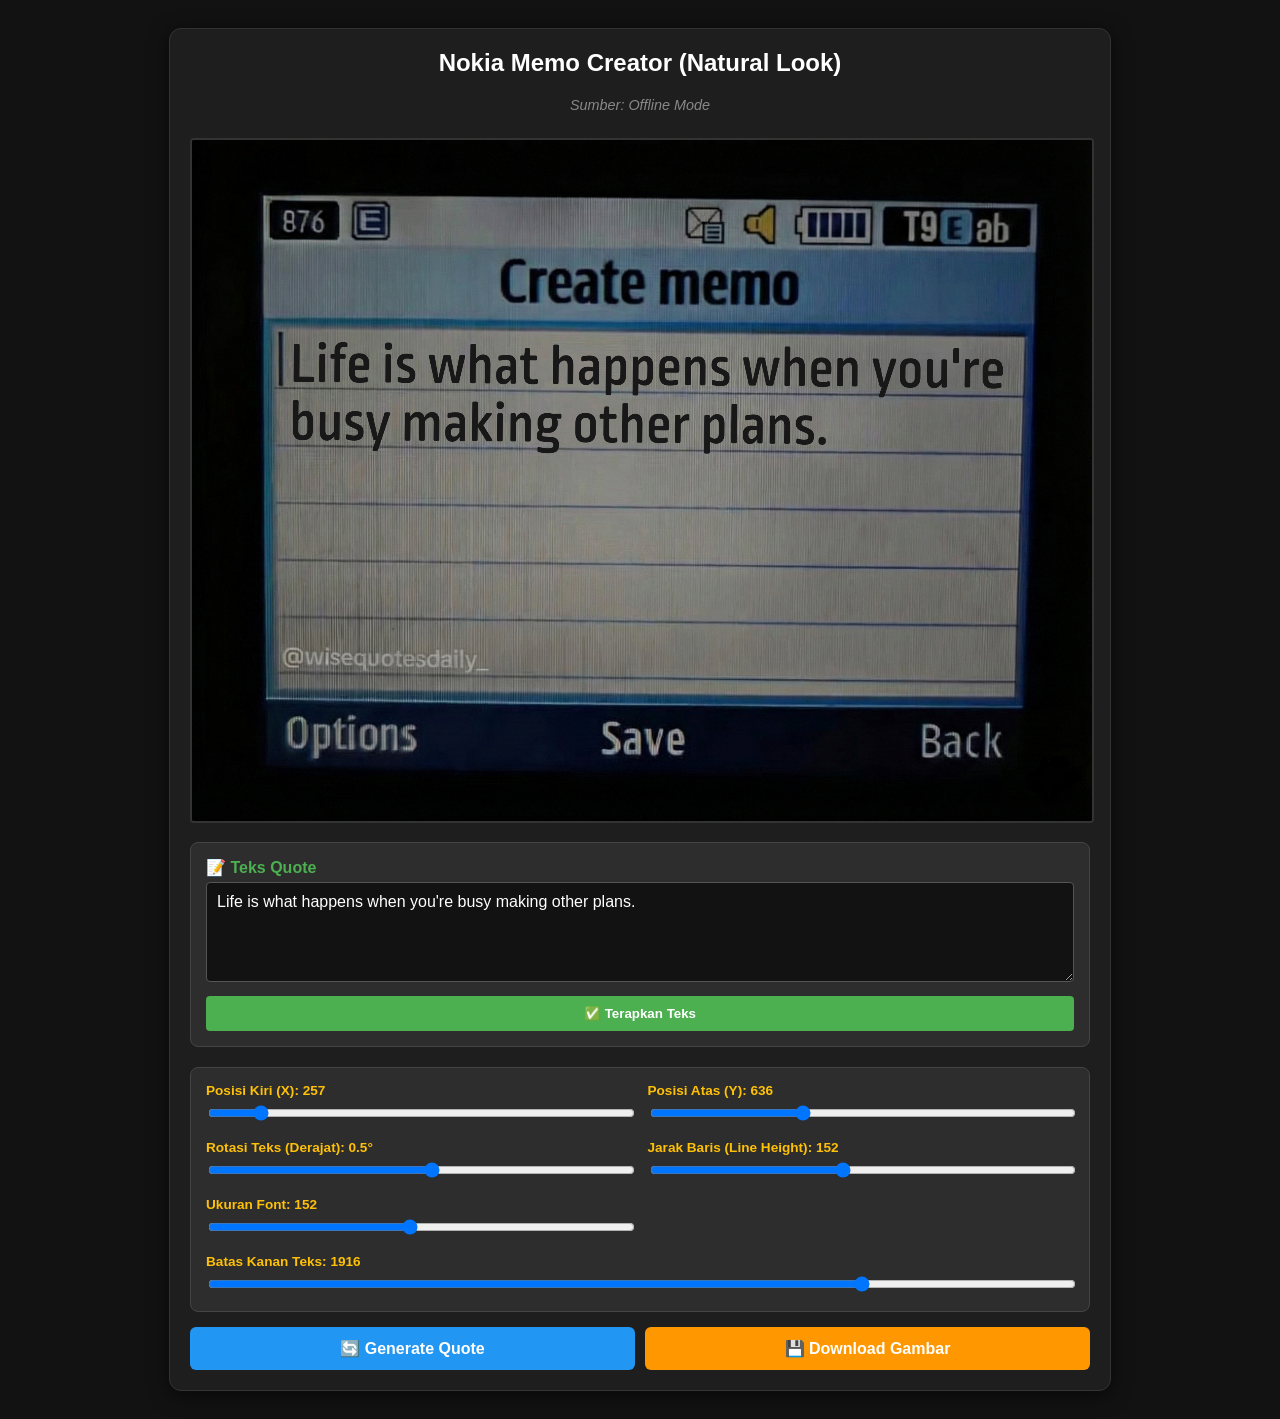
==== commit 196c8405: "Update index.html" ====
--- a/index.html
+++ b/index.html
@@ -3,7 +3,7 @@
 <head>
     <meta charset="UTF-8">
     <meta name="viewport" content="width=device-width, initial-scale=1.0">
-    <title>Nokia Generator (Natural Tilt)</title>
+    <title>Nokia Memo Generator</title>
     <script src="https://code.jquery.com/jquery-3.6.0.min.js"></script>
 
     <style>
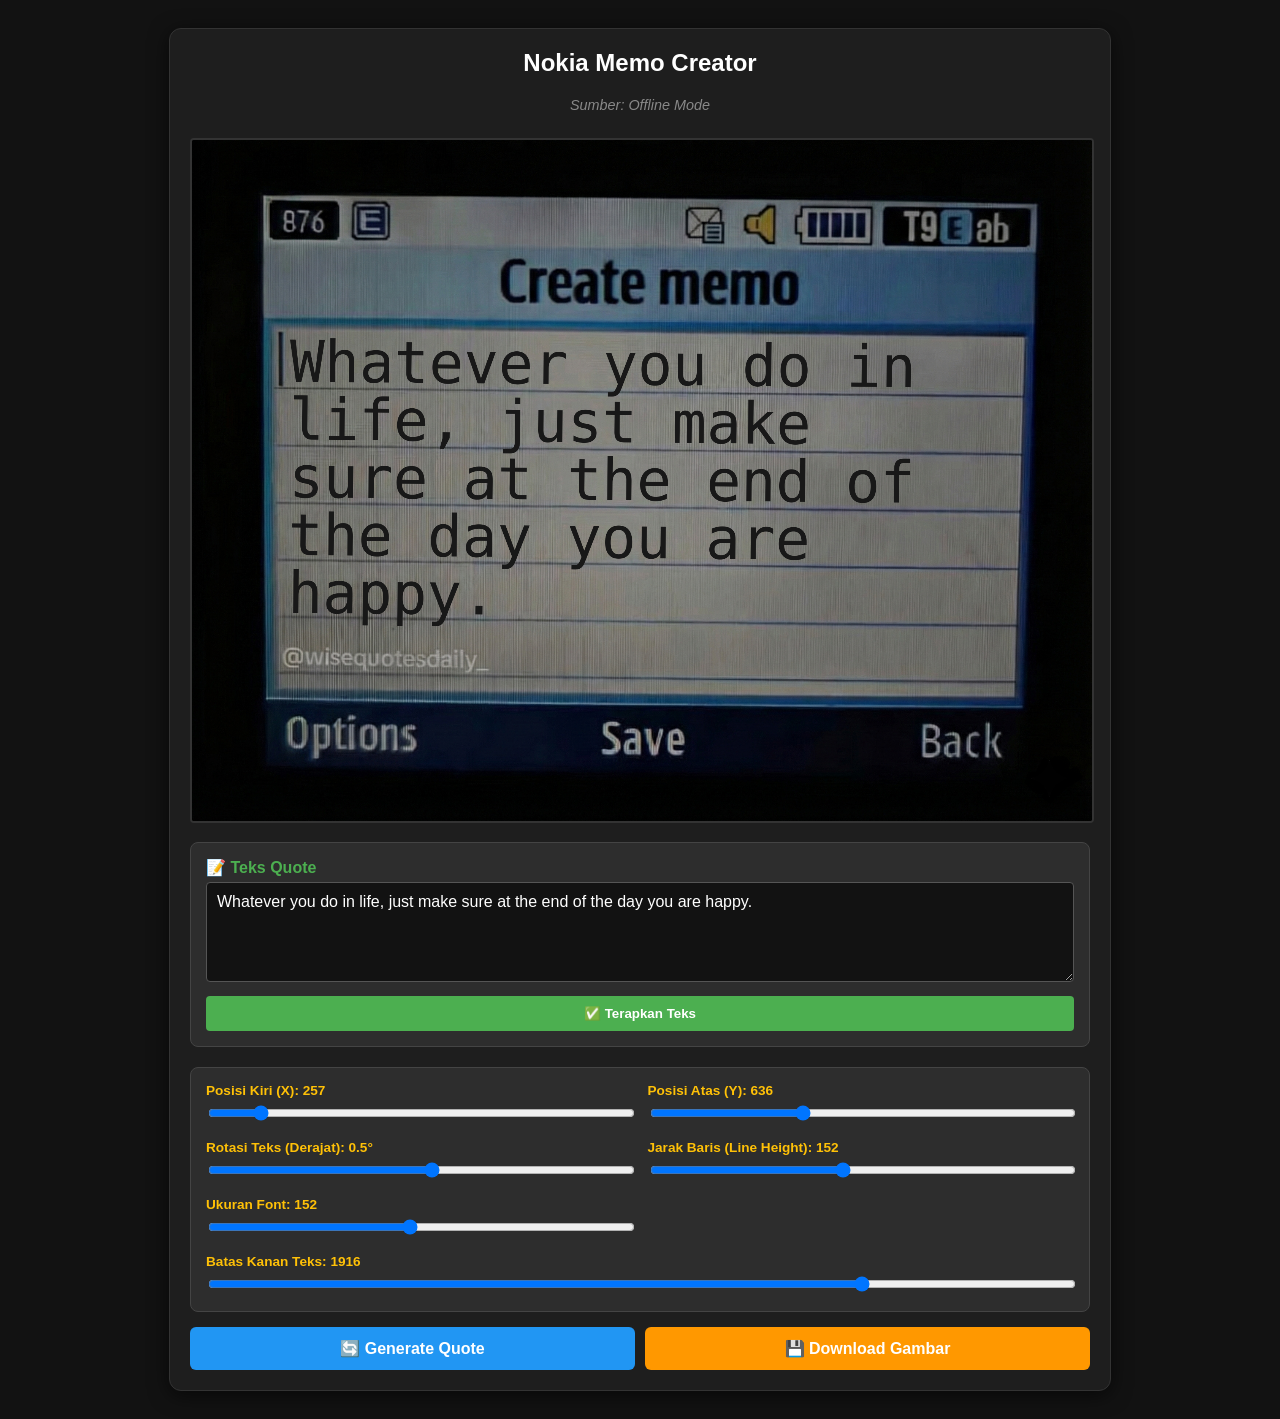
==== commit 66283094: "feat: add nokia quote generator web application Implement a Flask web application that generates Nok" ====
--- a/index.html
+++ b/index.html
@@ -134,7 +134,7 @@
 <body>
 
     <div class="container">
-        <h2>Nokia Memo Creator (Natural Look)</h2>
+        <h2>Nokia Memo Creator</h2>
         <div id="status">Ready.</div>
         
         <canvas id="nokiaCanvas"></canvas>
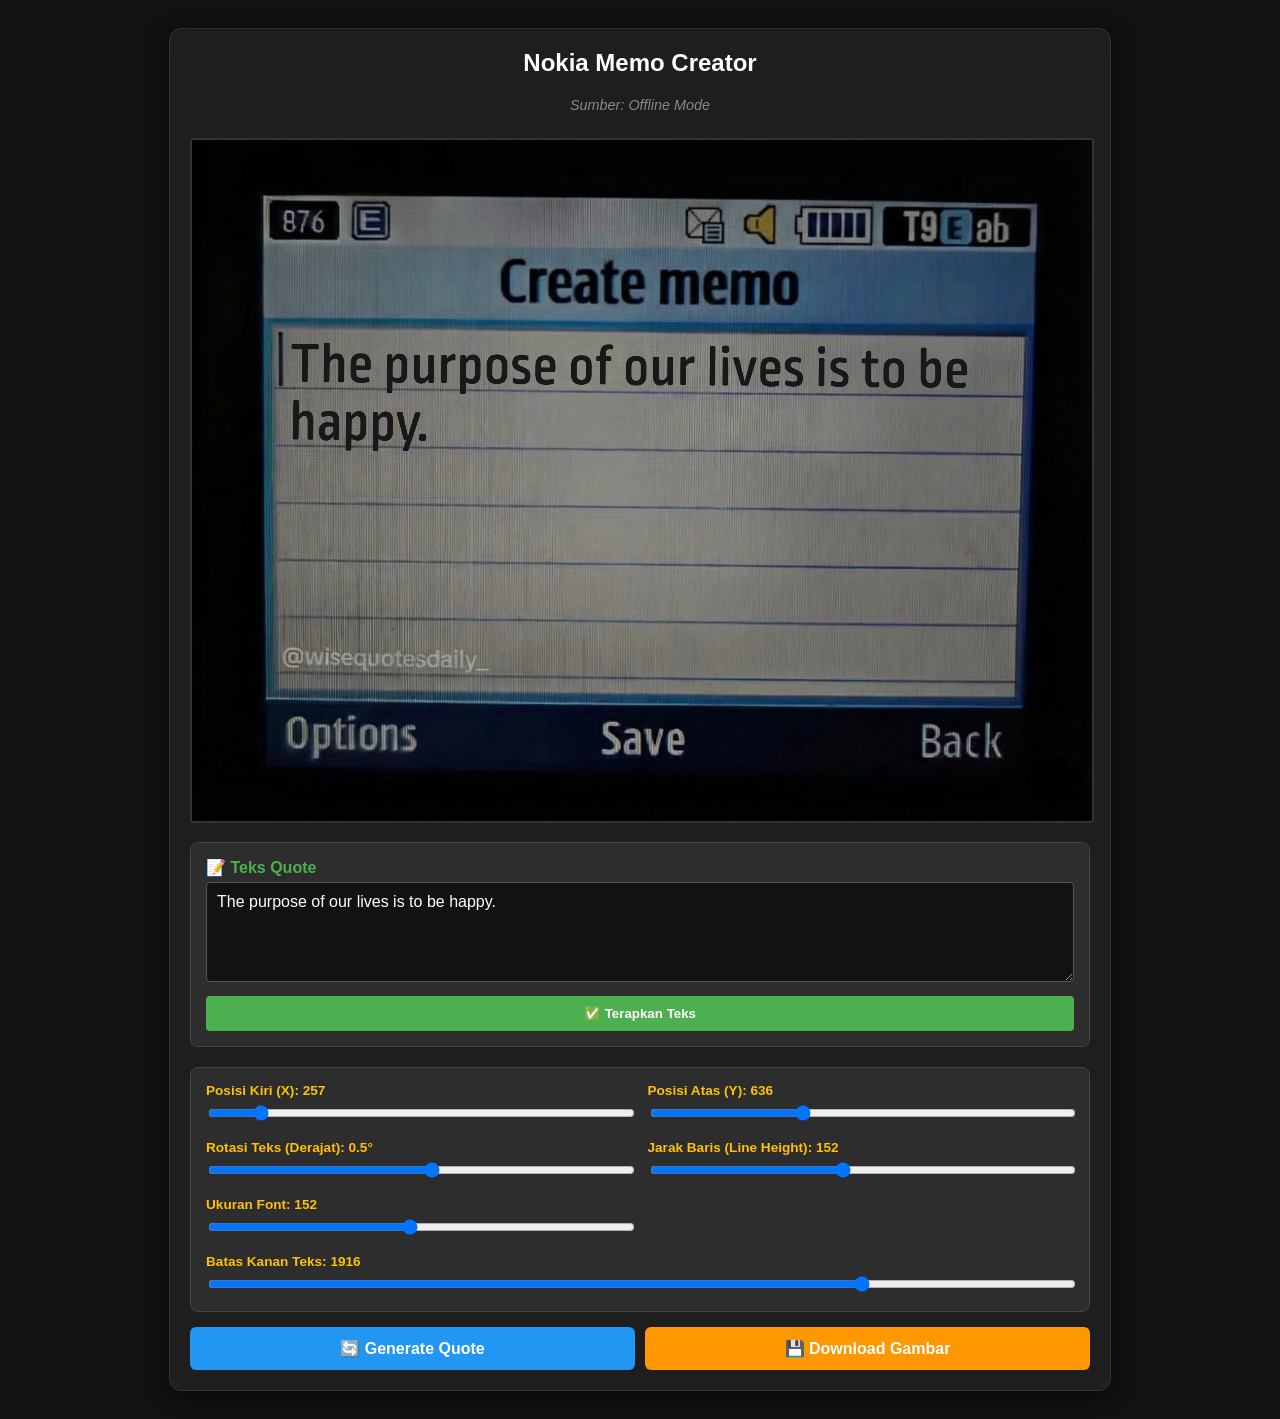
==== commit 848b6306: "Update index.html" ====
--- a/index.html
+++ b/index.html
@@ -241,8 +241,11 @@
             $.ajax({
                 method: 'GET', url: API_URL, timeout: 3000,
                 success: function(result) {
-                    updateInputAndCanvas(result.quote);
-                    $('#status').text("Sumber: Internet");
+                    const first = Array.isArray(result) ? (result[0] || {}) : (result || {});
+                    const quote = first.quote || "";
+                    const author = first.author || "Internet";
+                    updateInputAndCanvas(quote);
+                    $('#status').text(`Sumber: ${author}`);
                 },
                 error: function() {
                     const randomPick = LOCAL_DB[Math.floor(Math.random() * LOCAL_DB.length)];
@@ -336,4 +339,4 @@
         }
     </script>
 </body>
-</html>+</html>
